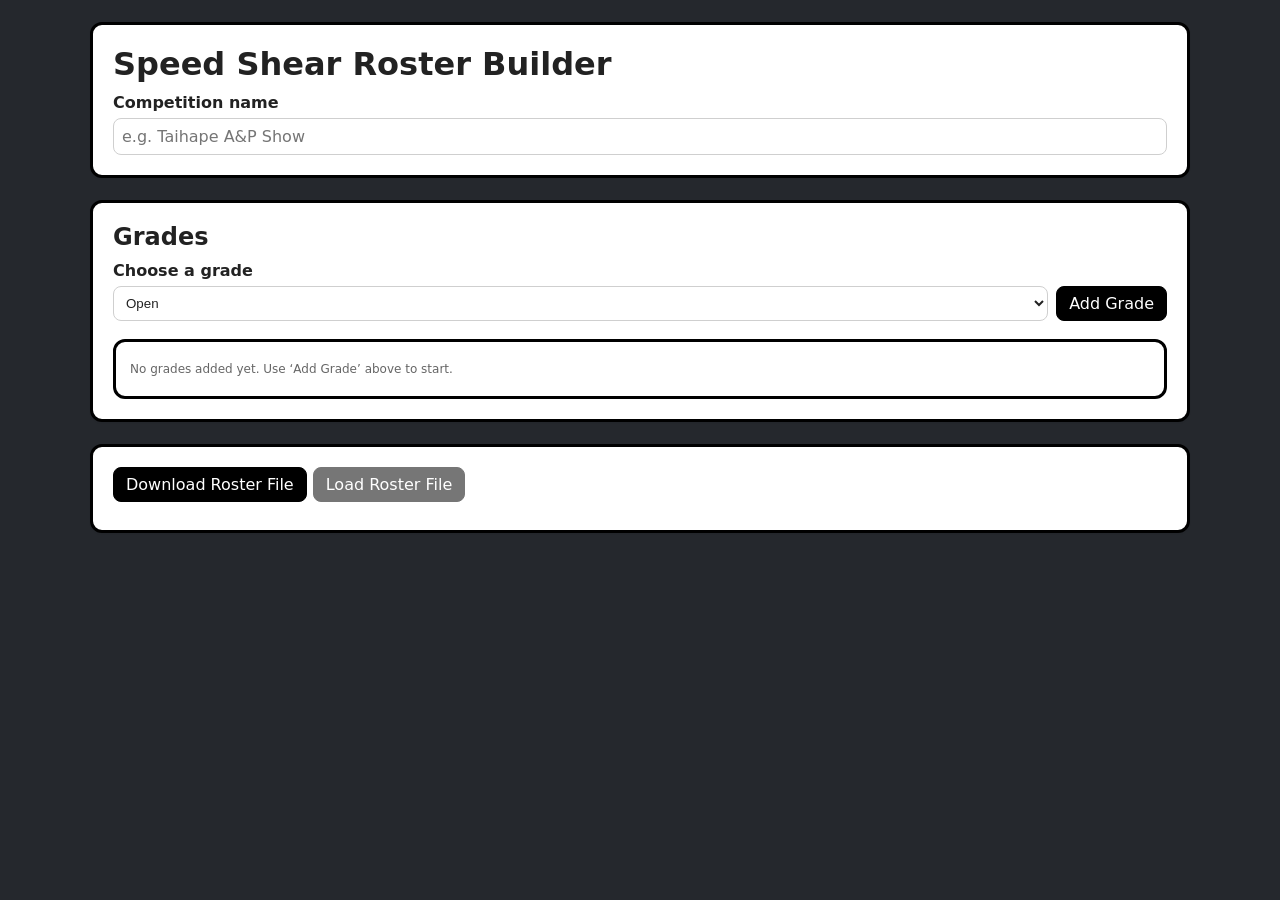
==== index.html @ 2a8b4d19 "Add index.html with redirect to roster-builder.html" ====
<!doctype html>
<html>
  <head>
    <meta charset="utf-8" />
    <meta http-equiv="refresh" content="0; url=roster-builder.html" />
    <title>Roster Builder</title>
  </head>
  <body>
    <p>If you are not redirected, open <a href="roster-builder.html">Roster Builder</a>.</p>
  </body>
</html>
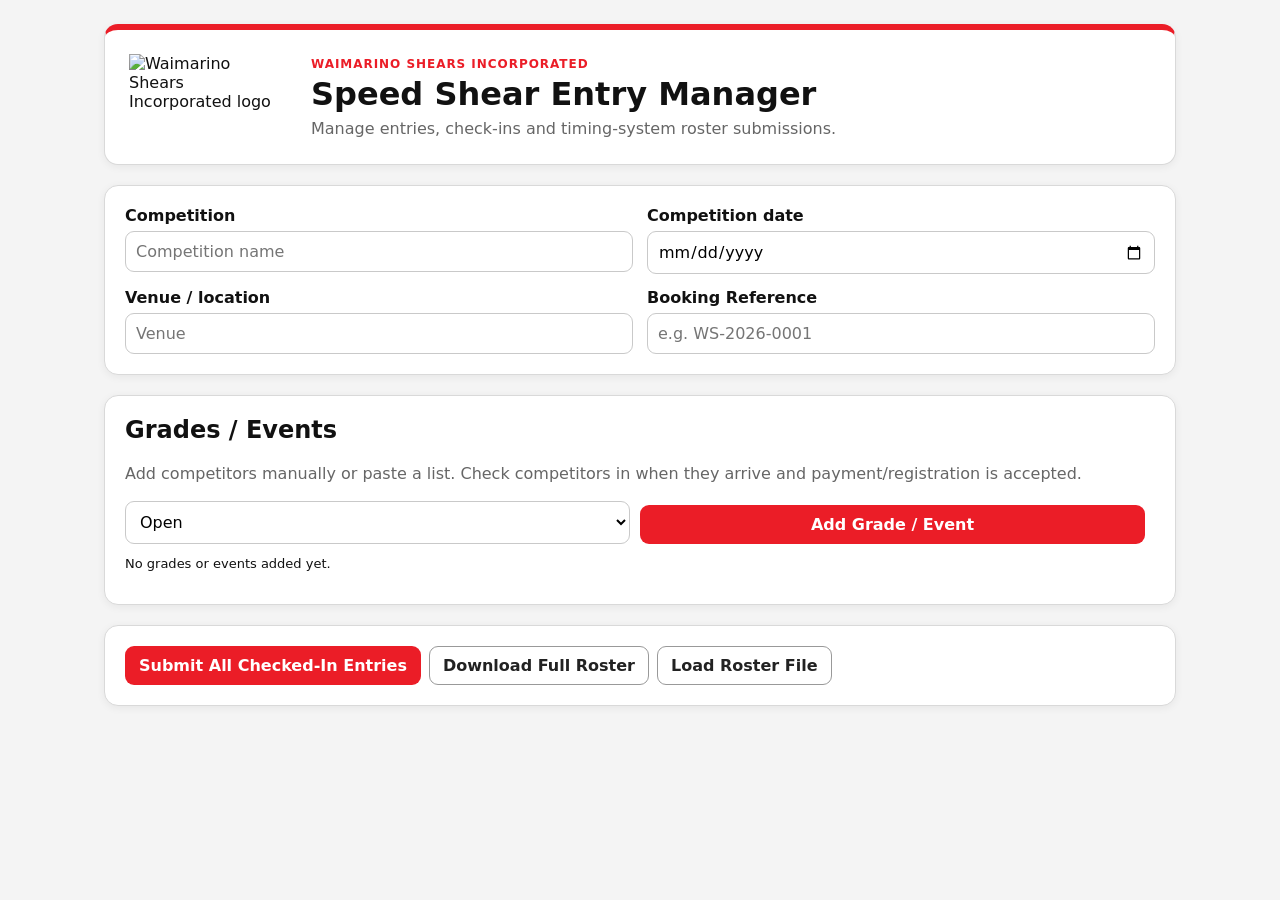
==== commit 1adc76d1: "Point v2 branch entry page to Entry Manager" ====
--- a/index.html
+++ b/index.html
@@ -1,11 +1,11 @@
 <!doctype html>
 <html>
-  <head>
-    <meta charset="utf-8" />
-    <meta http-equiv="refresh" content="0; url=roster-builder.html" />
-    <title>Roster Builder</title>
-  </head>
-  <body>
-    <p>If you are not redirected, open <a href="roster-builder.html">Roster Builder</a>.</p>
-  </body>
+<head>
+  <meta charset="utf-8">
+  <meta http-equiv="refresh" content="0; url=entry-manager.html">
+  <title>Waimarino Shears Speed Shear Entry Manager</title>
+</head>
+<body>
+  <p>If you are not redirected, open <a href="entry-manager.html">Speed Shear Entry Manager</a>.</p>
+</body>
 </html>
